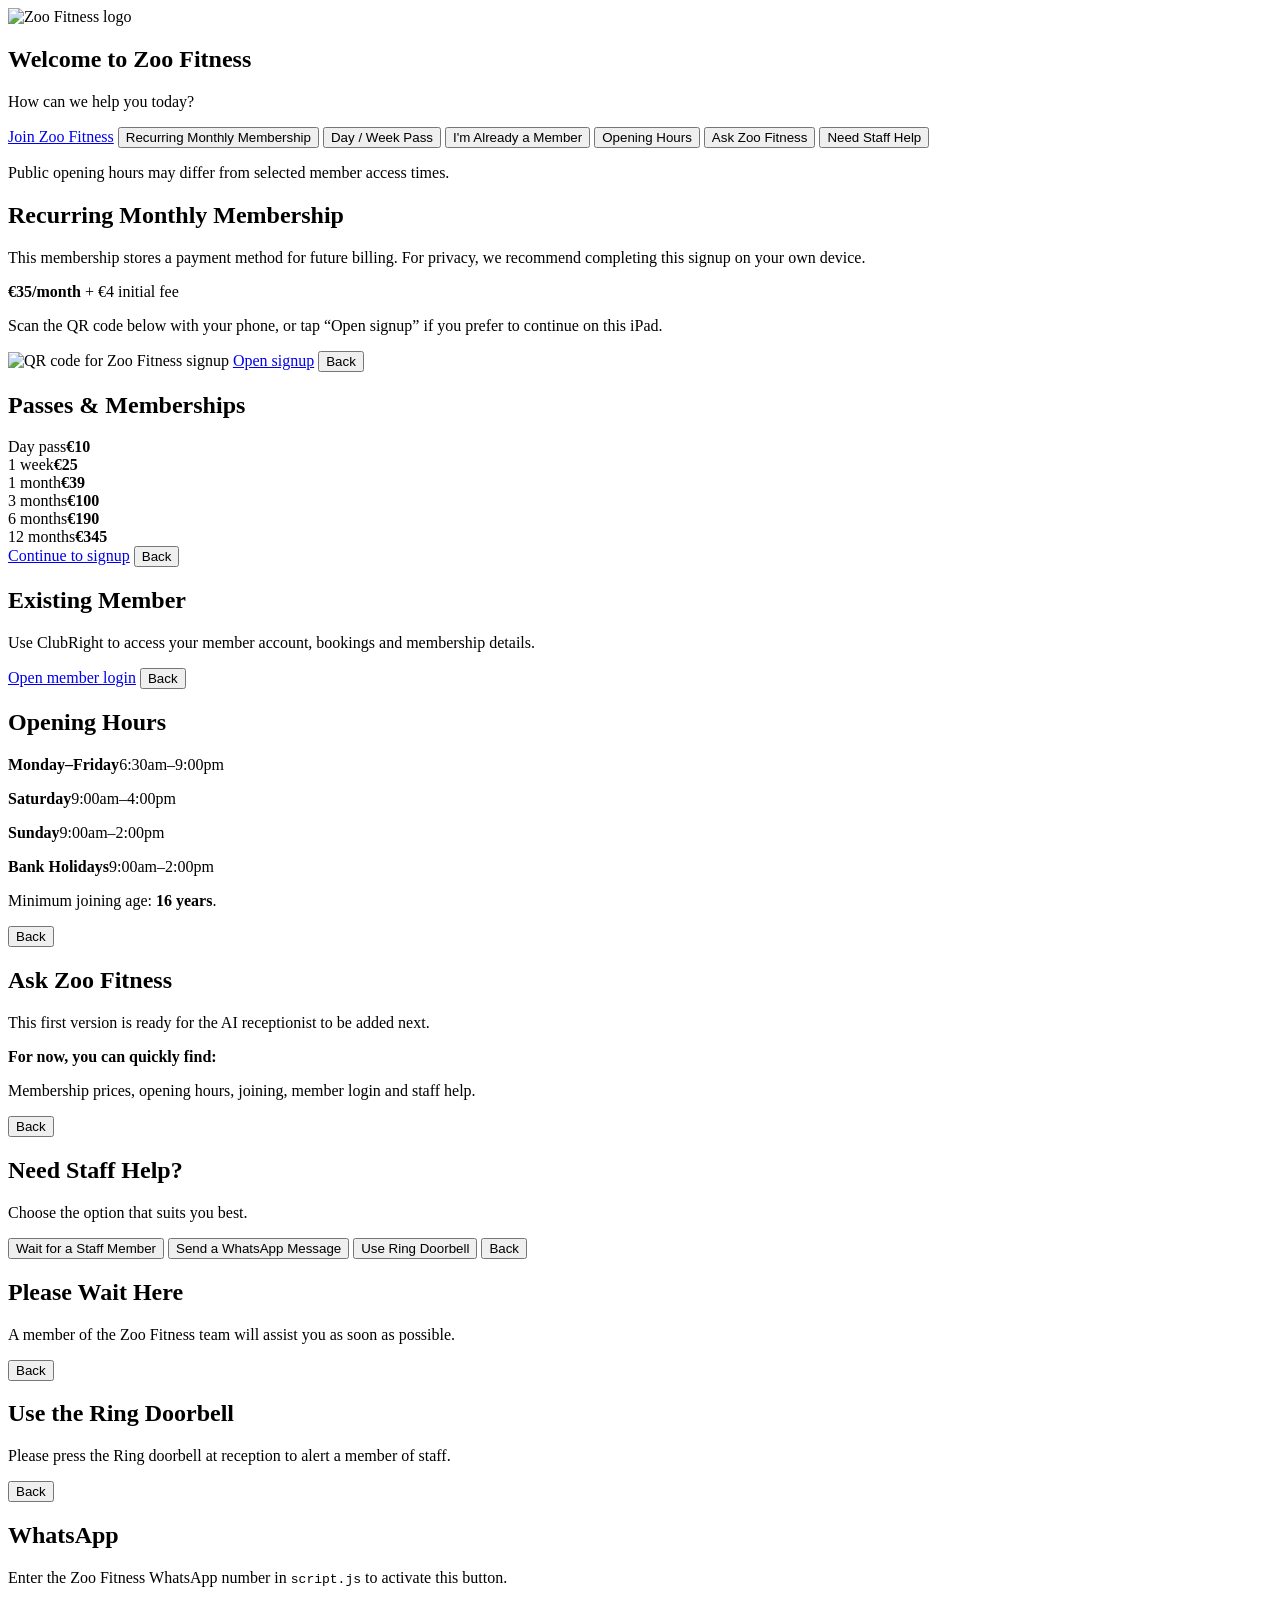
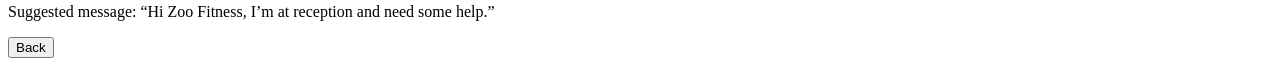
==== index.html @ 1970c1ab "Rename index[1].html to index.html" ====
<!doctype html>
<html lang="en">
<head>
  <meta charset="utf-8" />
  <meta name="viewport" content="width=device-width, initial-scale=1, viewport-fit=cover" />
  <meta name="theme-color" content="#ffffff" />
  <title>Zoo Fitness Reception</title>
  <link rel="stylesheet" href="styles.css" />
</head>
<body>
  <main class="app">
    <section id="home" class="screen active">
      <img src="zoo-fitness-logo.jpeg" alt="Zoo Fitness logo" class="logo" />
      <h1>Welcome to Zoo Fitness</h1>
      <p class="subtitle">How can we help you today?</p>

      <div class="grid">
        <a class="btn primary" href="https://zoofitness.clubright.co.uk/register">Join Zoo Fitness</a>
        <button class="btn" data-screen="recurring">Recurring Monthly Membership</button>
        <button class="btn" data-screen="passes">Day / Week Pass</button>
        <button class="btn" data-screen="member">I'm Already a Member</button>
        <button class="btn" data-screen="hours">Opening Hours</button>
        <button class="btn" data-screen="ask">Ask Zoo Fitness</button>
        <button class="btn danger" data-screen="staff">Need Staff Help</button>
      </div>

      <p class="fineprint">Public opening hours may differ from selected member access times.</p>
    </section>

    <section id="recurring" class="screen">
      <h2>Recurring Monthly Membership</h2>
      <p>This membership stores a payment method for future billing. For privacy, we recommend completing this signup on your own device.</p>
      <div class="price-card">
        <strong>€35/month</strong>
        <span>+ €4 initial fee</span>
      </div>
      <p>Scan the QR code below with your phone, or tap “Open signup” if you prefer to continue on this iPad.</p>
      <img class="qr" alt="QR code for Zoo Fitness signup"
           src="https://api.qrserver.com/v1/create-qr-code/?size=320x320&data=https%3A%2F%2Fzoofitness.clubright.co.uk%2Fregister" />
      <a class="btn primary" href="https://zoofitness.clubright.co.uk/register">Open signup</a>
      <button class="btn ghost back">Back</button>
    </section>

    <section id="passes" class="screen">
      <h2>Passes & Memberships</h2>
      <div class="price-list">
        <div><span>Day pass</span><strong>€10</strong></div>
        <div><span>1 week</span><strong>€25</strong></div>
        <div><span>1 month</span><strong>€39</strong></div>
        <div><span>3 months</span><strong>€100</strong></div>
        <div><span>6 months</span><strong>€190</strong></div>
        <div><span>12 months</span><strong>€345</strong></div>
      </div>
      <a class="btn primary" href="https://zoofitness.clubright.co.uk/register">Continue to signup</a>
      <button class="btn ghost back">Back</button>
    </section>

    <section id="member" class="screen">
      <h2>Existing Member</h2>
      <p>Use ClubRight to access your member account, bookings and membership details.</p>
      <a class="btn primary" href="https://zoofitness.clubright.co.uk/Account/Login">Open member login</a>
      <button class="btn ghost back">Back</button>
    </section>

    <section id="hours" class="screen">
      <h2>Opening Hours</h2>
      <div class="hours">
        <p><strong>Monday–Friday</strong><span>6:30am–9:00pm</span></p>
        <p><strong>Saturday</strong><span>9:00am–4:00pm</span></p>
        <p><strong>Sunday</strong><span>9:00am–2:00pm</span></p>
        <p><strong>Bank Holidays</strong><span>9:00am–2:00pm</span></p>
      </div>
      <p class="notice">Minimum joining age: <strong>16 years</strong>.</p>
      <button class="btn ghost back">Back</button>
    </section>

    <section id="ask" class="screen">
      <h2>Ask Zoo Fitness</h2>
      <p>This first version is ready for the AI receptionist to be added next.</p>
      <div class="ask-box">
        <p><strong>For now, you can quickly find:</strong></p>
        <p>Membership prices, opening hours, joining, member login and staff help.</p>
      </div>
      <button class="btn ghost back">Back</button>
    </section>

    <section id="staff" class="screen">
      <h2>Need Staff Help?</h2>
      <p>Choose the option that suits you best.</p>

      <button class="btn" data-screen="wait">Wait for a Staff Member</button>

      <button id="whatsappBtn" class="btn">Send a WhatsApp Message</button>

      <button class="btn" data-screen="ring">Use Ring Doorbell</button>
      <button class="btn ghost back">Back</button>
    </section>

    <section id="wait" class="screen">
      <h2>Please Wait Here</h2>
      <p>A member of the Zoo Fitness team will assist you as soon as possible.</p>
      <button class="btn ghost back">Back</button>
    </section>

    <section id="ring" class="screen">
      <h2>Use the Ring Doorbell</h2>
      <p>Please press the Ring doorbell at reception to alert a member of staff.</p>
      <button class="btn ghost back">Back</button>
    </section>

    <section id="whatsapp" class="screen">
      <h2>WhatsApp</h2>
      <p>Enter the Zoo Fitness WhatsApp number in <code>script.js</code> to activate this button.</p>
      <p class="notice">Suggested message: “Hi Zoo Fitness, I’m at reception and need some help.”</p>
      <button class="btn ghost back">Back</button>
    </section>
  </main>

  <script src="script.js"></script>
</body>
</html>
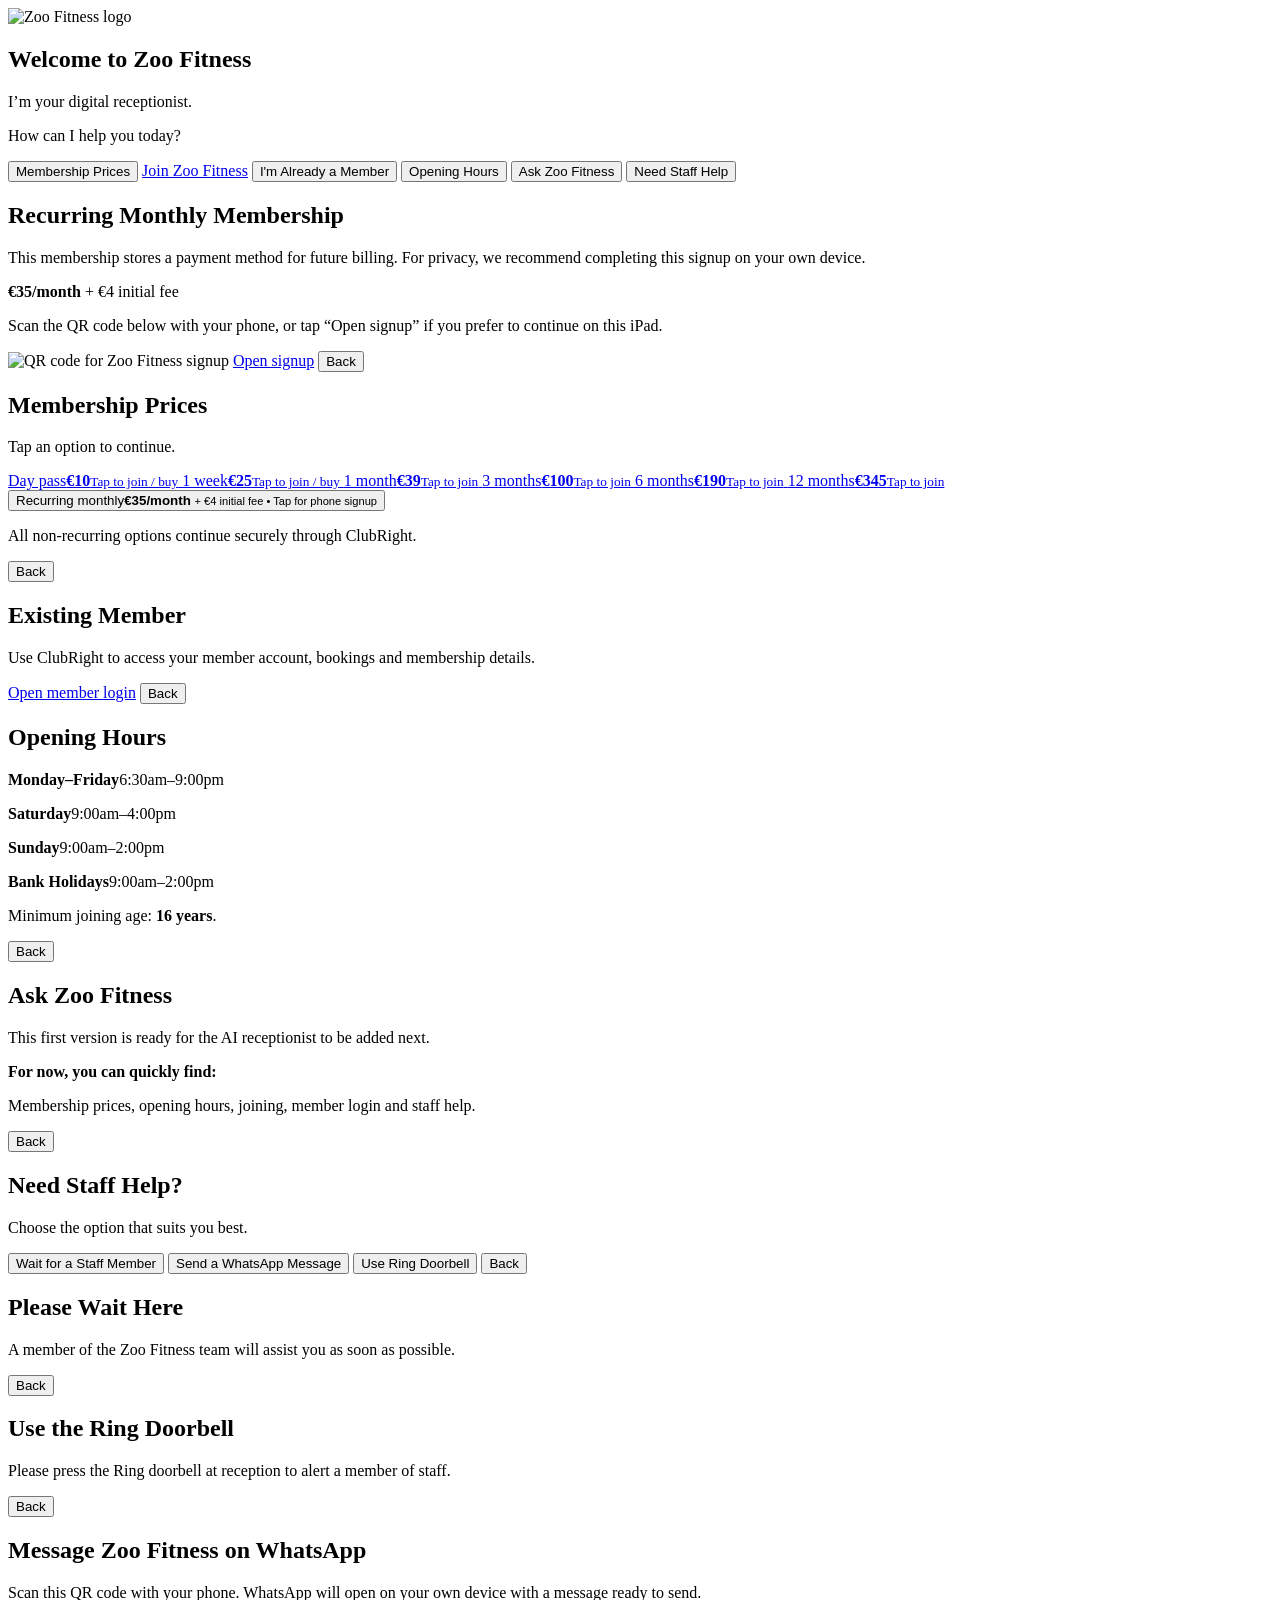
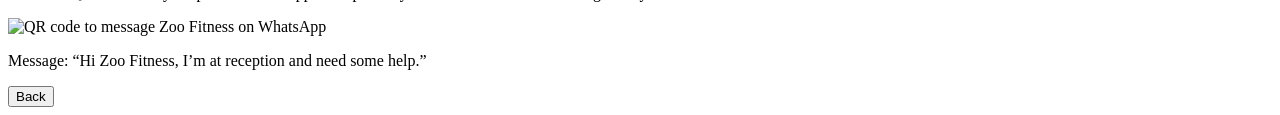
==== commit a9a13dd8: "Rename index[1].html to index.html" ====
--- a/index.html
+++ b/index.html
@@ -12,19 +12,17 @@
     <section id="home" class="screen active">
       <img src="zoo-fitness-logo.jpeg" alt="Zoo Fitness logo" class="logo" />
       <h1>Welcome to Zoo Fitness</h1>
-      <p class="subtitle">How can we help you today?</p>
+      <p class="ai-intro">I’m your digital receptionist.</p>
+      <p class="subtitle">How can I help you today?</p>
 
       <div class="grid">
+        <button class="btn" data-screen="passes">Membership Prices</button>
         <a class="btn primary" href="https://zoofitness.clubright.co.uk/register">Join Zoo Fitness</a>
-        <button class="btn" data-screen="recurring">Recurring Monthly Membership</button>
-        <button class="btn" data-screen="passes">Day / Week Pass</button>
         <button class="btn" data-screen="member">I'm Already a Member</button>
         <button class="btn" data-screen="hours">Opening Hours</button>
         <button class="btn" data-screen="ask">Ask Zoo Fitness</button>
         <button class="btn danger" data-screen="staff">Need Staff Help</button>
       </div>
-
-      <p class="fineprint">Public opening hours may differ from selected member access times.</p>
     </section>
 
     <section id="recurring" class="screen">
@@ -42,16 +40,36 @@
     </section>
 
     <section id="passes" class="screen">
-      <h2>Passes & Memberships</h2>
-      <div class="price-list">
-        <div><span>Day pass</span><strong>€10</strong></div>
-        <div><span>1 week</span><strong>€25</strong></div>
-        <div><span>1 month</span><strong>€39</strong></div>
-        <div><span>3 months</span><strong>€100</strong></div>
-        <div><span>6 months</span><strong>€190</strong></div>
-        <div><span>12 months</span><strong>€345</strong></div>
+      <h2>Membership Prices</h2>
+      <p class="subtitle">Tap an option to continue.</p>
+
+      <div class="price-actions">
+        <a class="price-option" href="https://zoofitness.clubright.co.uk/register">
+          <span>Day pass</span><strong>€10</strong><small>Tap to join / buy</small>
+        </a>
+        <a class="price-option" href="https://zoofitness.clubright.co.uk/register">
+          <span>1 week</span><strong>€25</strong><small>Tap to join / buy</small>
+        </a>
+        <a class="price-option" href="https://zoofitness.clubright.co.uk/register">
+          <span>1 month</span><strong>€39</strong><small>Tap to join</small>
+        </a>
+        <a class="price-option" href="https://zoofitness.clubright.co.uk/register">
+          <span>3 months</span><strong>€100</strong><small>Tap to join</small>
+        </a>
+        <a class="price-option" href="https://zoofitness.clubright.co.uk/register">
+          <span>6 months</span><strong>€190</strong><small>Tap to join</small>
+        </a>
+        <a class="price-option" href="https://zoofitness.clubright.co.uk/register">
+          <span>12 months</span><strong>€345</strong><small>Tap to join</small>
+        </a>
+
+        <button class="price-option recurring-option" data-screen="recurring">
+          <span>Recurring monthly</span><strong>€35/month</strong>
+          <small>+ €4 initial fee • Tap for phone signup</small>
+        </button>
       </div>
-      <a class="btn primary" href="https://zoofitness.clubright.co.uk/register">Continue to signup</a>
+
+      <p class="notice">All non-recurring options continue securely through ClubRight.</p>
       <button class="btn ghost back">Back</button>
     </section>
 
@@ -109,9 +127,11 @@
     </section>
 
     <section id="whatsapp" class="screen">
-      <h2>WhatsApp</h2>
-      <p>Enter the Zoo Fitness WhatsApp number in <code>script.js</code> to activate this button.</p>
-      <p class="notice">Suggested message: “Hi Zoo Fitness, I’m at reception and need some help.”</p>
+      <h2>Message Zoo Fitness on WhatsApp</h2>
+      <p>Scan this QR code with your phone. WhatsApp will open on your own device with a message ready to send.</p>
+      <img class="qr" alt="QR code to message Zoo Fitness on WhatsApp"
+           src="https://api.qrserver.com/v1/create-qr-code/?size=320x320&data=https%3A%2F%2Fwa.me%2F353879184618%3Ftext%3DHi%2520Zoo%2520Fitness%252C%2520I%25E2%2580%2599m%2520at%2520reception%2520and%2520need%2520some%2520help." />
+      <p class="notice">Message: “Hi Zoo Fitness, I’m at reception and need some help.”</p>
       <button class="btn ghost back">Back</button>
     </section>
   </main>
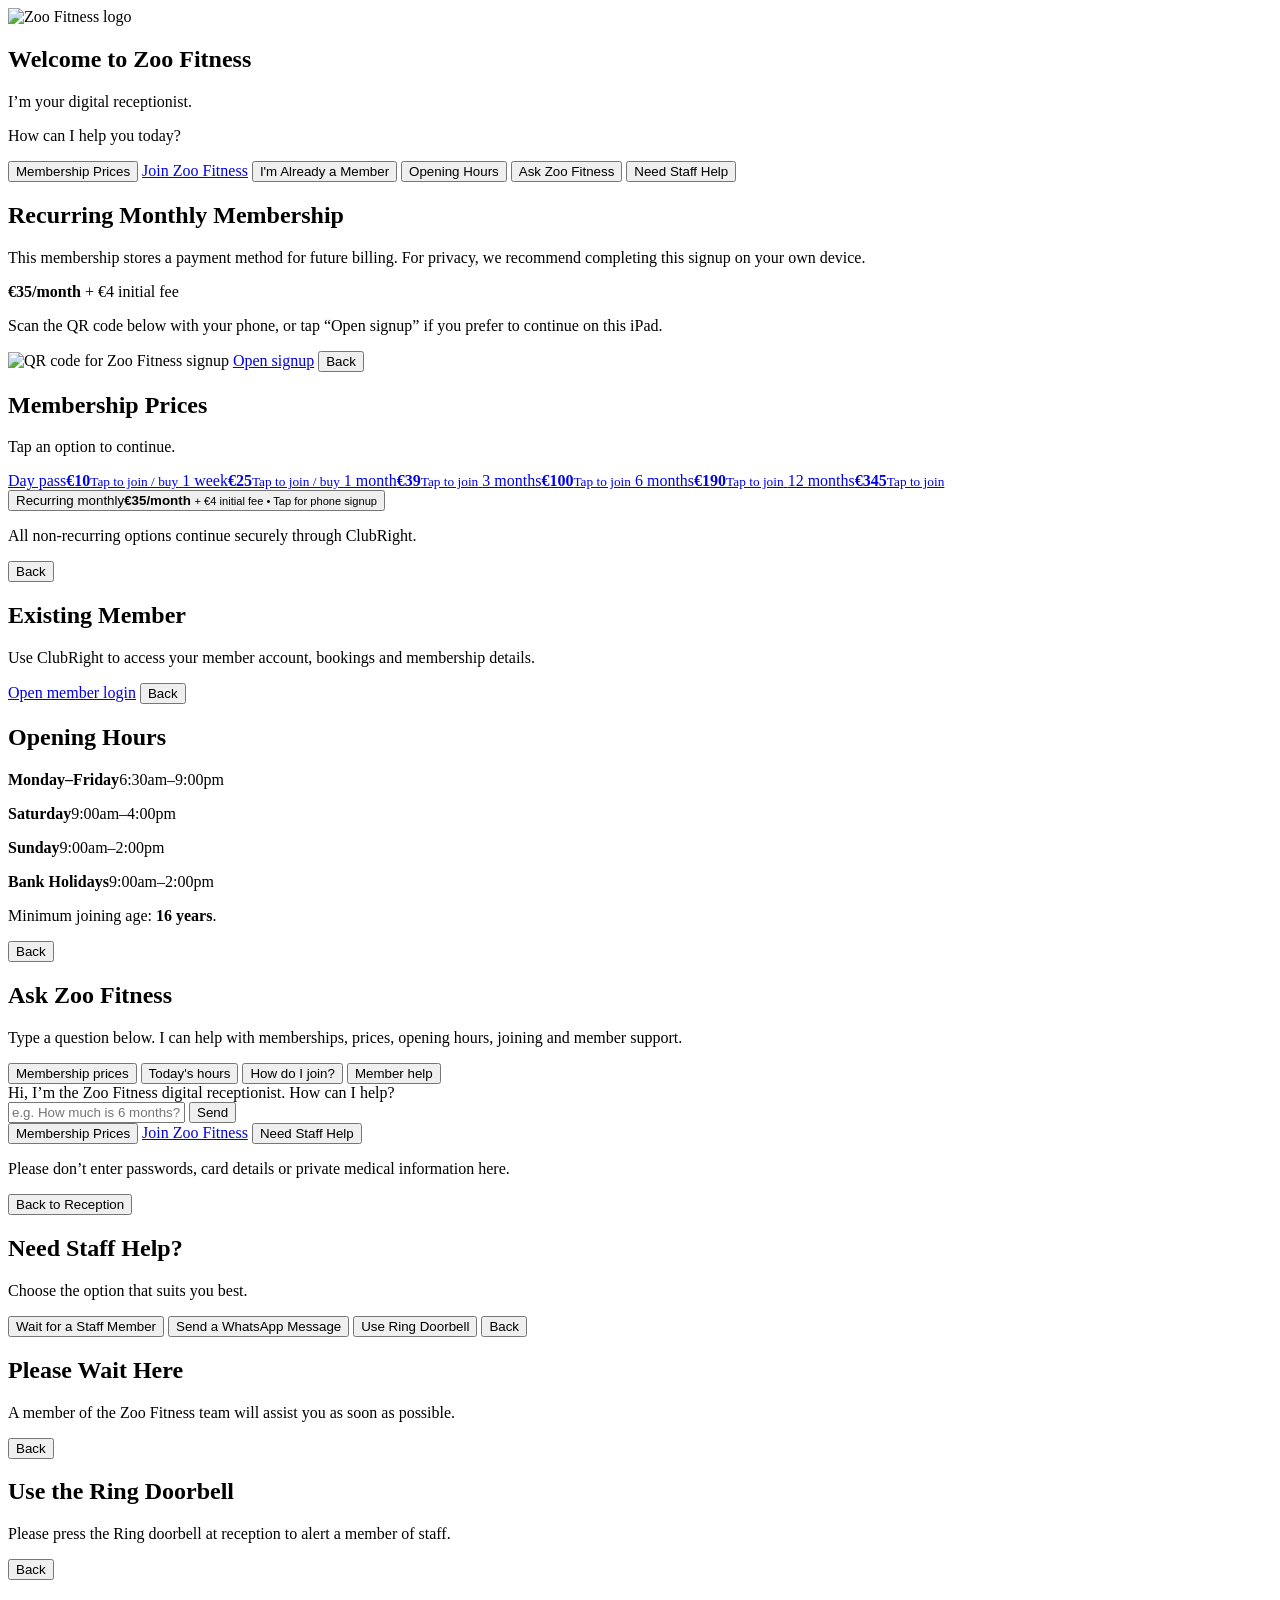
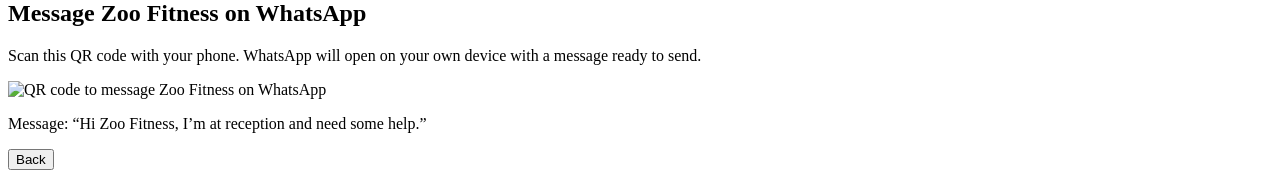
==== commit 00970063: "Rename index[2].html to index.html" ====
--- a/index.html
+++ b/index.html
@@ -92,14 +92,36 @@
       <button class="btn ghost back">Back</button>
     </section>
 
-    <section id="ask" class="screen">
+    <section id="ask" class="screen ask-screen">
       <h2>Ask Zoo Fitness</h2>
-      <p>This first version is ready for the AI receptionist to be added next.</p>
-      <div class="ask-box">
-        <p><strong>For now, you can quickly find:</strong></p>
-        <p>Membership prices, opening hours, joining, member login and staff help.</p>
+      <p class="subtitle">Type a question below. I can help with memberships, prices, opening hours, joining and member support.</p>
+
+      <div class="quick-questions" aria-label="Suggested questions">
+        <button class="chip" data-question="What are your membership prices?">Membership prices</button>
+        <button class="chip" data-question="What time do you close today?">Today's hours</button>
+        <button class="chip" data-question="How do I join?">How do I join?</button>
+        <button class="chip" data-question="I am already a member and need help">Member help</button>
       </div>
-      <button class="btn ghost back">Back</button>
+
+      <div id="chatLog" class="chat-log" aria-live="polite">
+        <div class="bubble bot">
+          Hi, I’m the Zoo Fitness digital receptionist. How can I help?
+        </div>
+      </div>
+
+      <form id="askForm" class="ask-form">
+        <input id="askInput" type="text" autocomplete="off" placeholder="e.g. How much is 6 months?" aria-label="Ask Zoo Fitness a question" />
+        <button type="submit" class="send-btn">Send</button>
+      </form>
+
+      <div class="ask-actions">
+        <button class="btn" data-screen="passes">Membership Prices</button>
+        <a class="btn primary" href="https://zoofitness.clubright.co.uk/register">Join Zoo Fitness</a>
+        <button class="btn" data-screen="staff">Need Staff Help</button>
+      </div>
+
+      <p class="notice">Please don’t enter passwords, card details or private medical information here.</p>
+      <button class="btn ghost back">Back to Reception</button>
     </section>
 
     <section id="staff" class="screen">
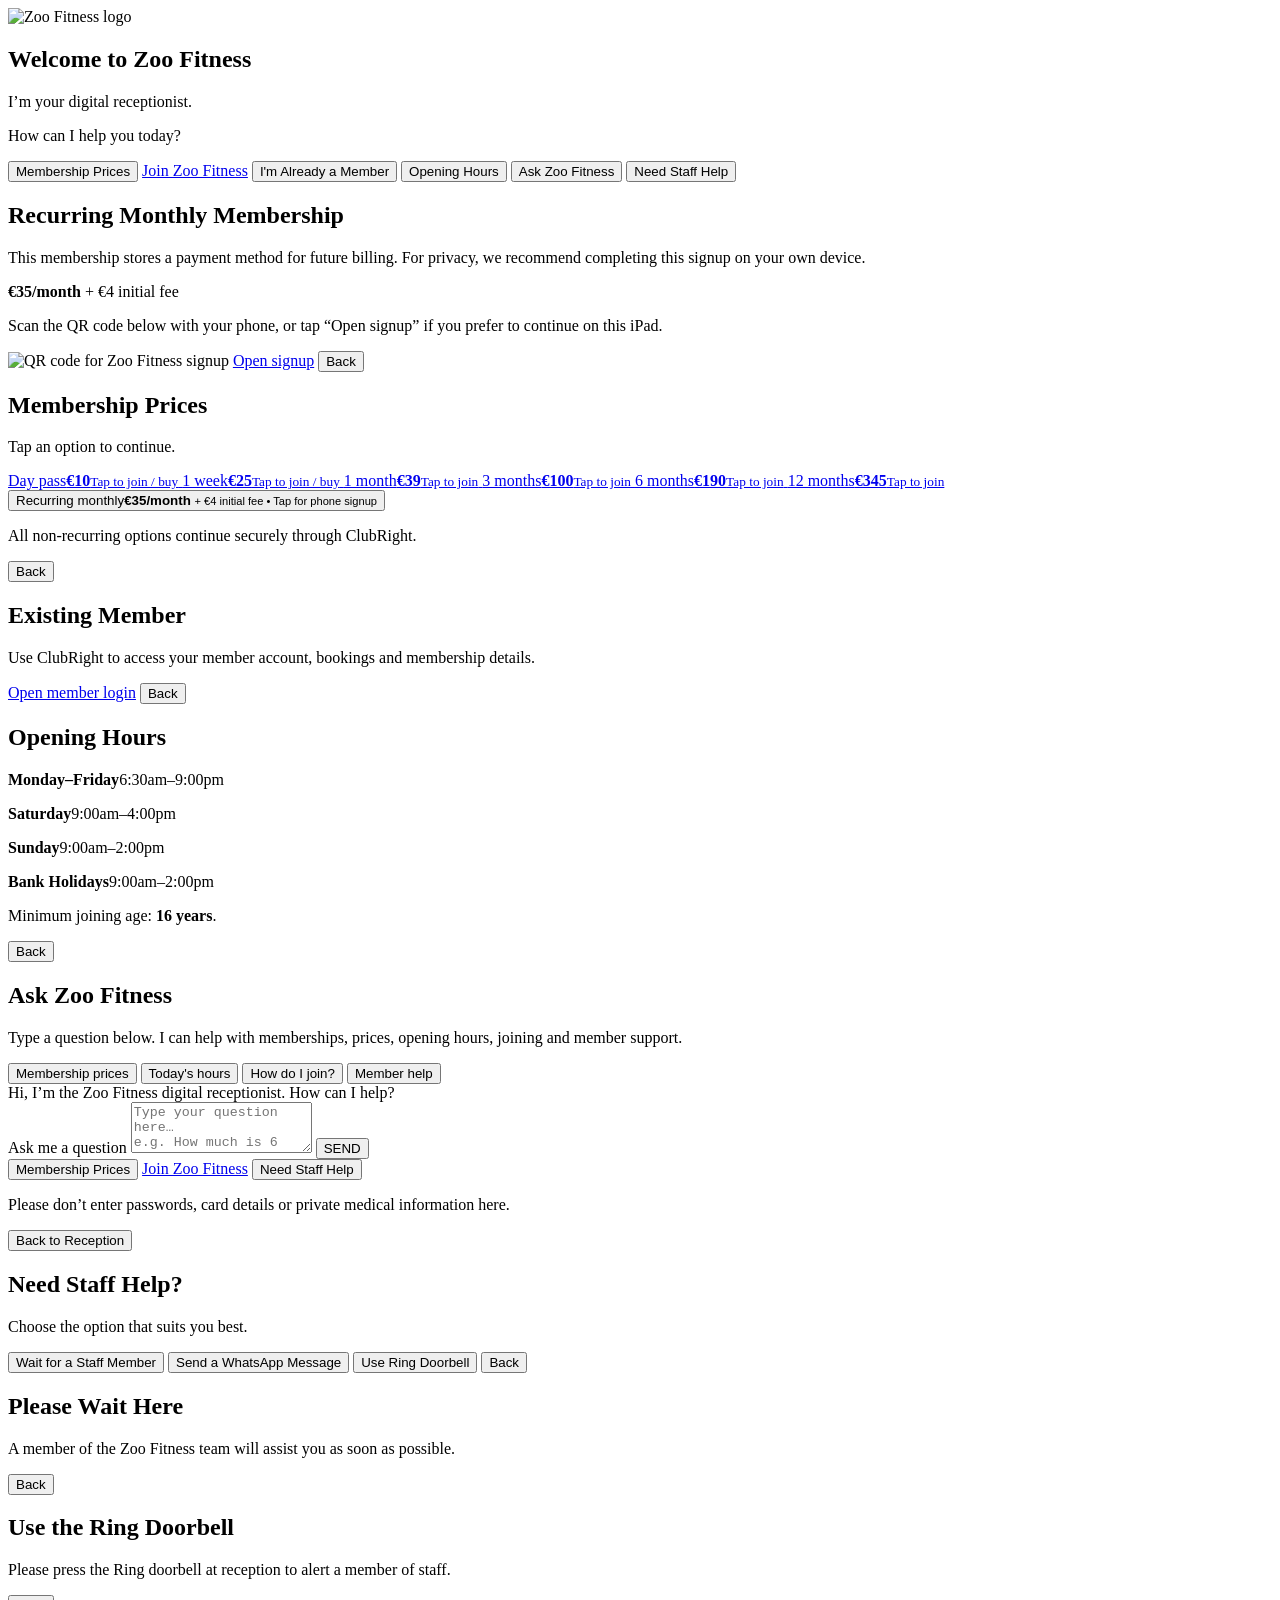
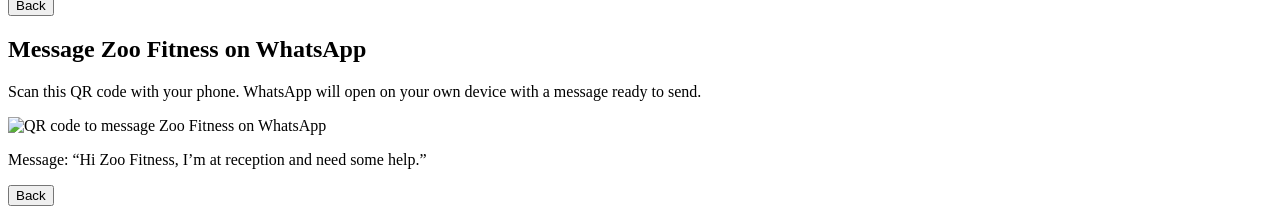
==== commit 06c76c21: "Rename index[1].html to index.html" ====
--- a/index.html
+++ b/index.html
@@ -110,9 +110,10 @@
       </div>
 
       <form id="askForm" class="ask-form">
-        <input id="askInput" type="text" autocomplete="off" placeholder="e.g. How much is 6 months?" aria-label="Ask Zoo Fitness a question" />
-        <button type="submit" class="send-btn">Send</button>
-      </form>
+  <label class="ask-label" for="askInput">Ask me a question</label>
+  <textarea id="askInput" rows="3" autocomplete="off" placeholder="Type your question here…&#10;e.g. How much is 6 months? Can I join at 15?" aria-label="Ask Zoo Fitness a question"></textarea>
+  <button type="submit" class="send-btn">SEND</button>
+</form>
 
       <div class="ask-actions">
         <button class="btn" data-screen="passes">Membership Prices</button>
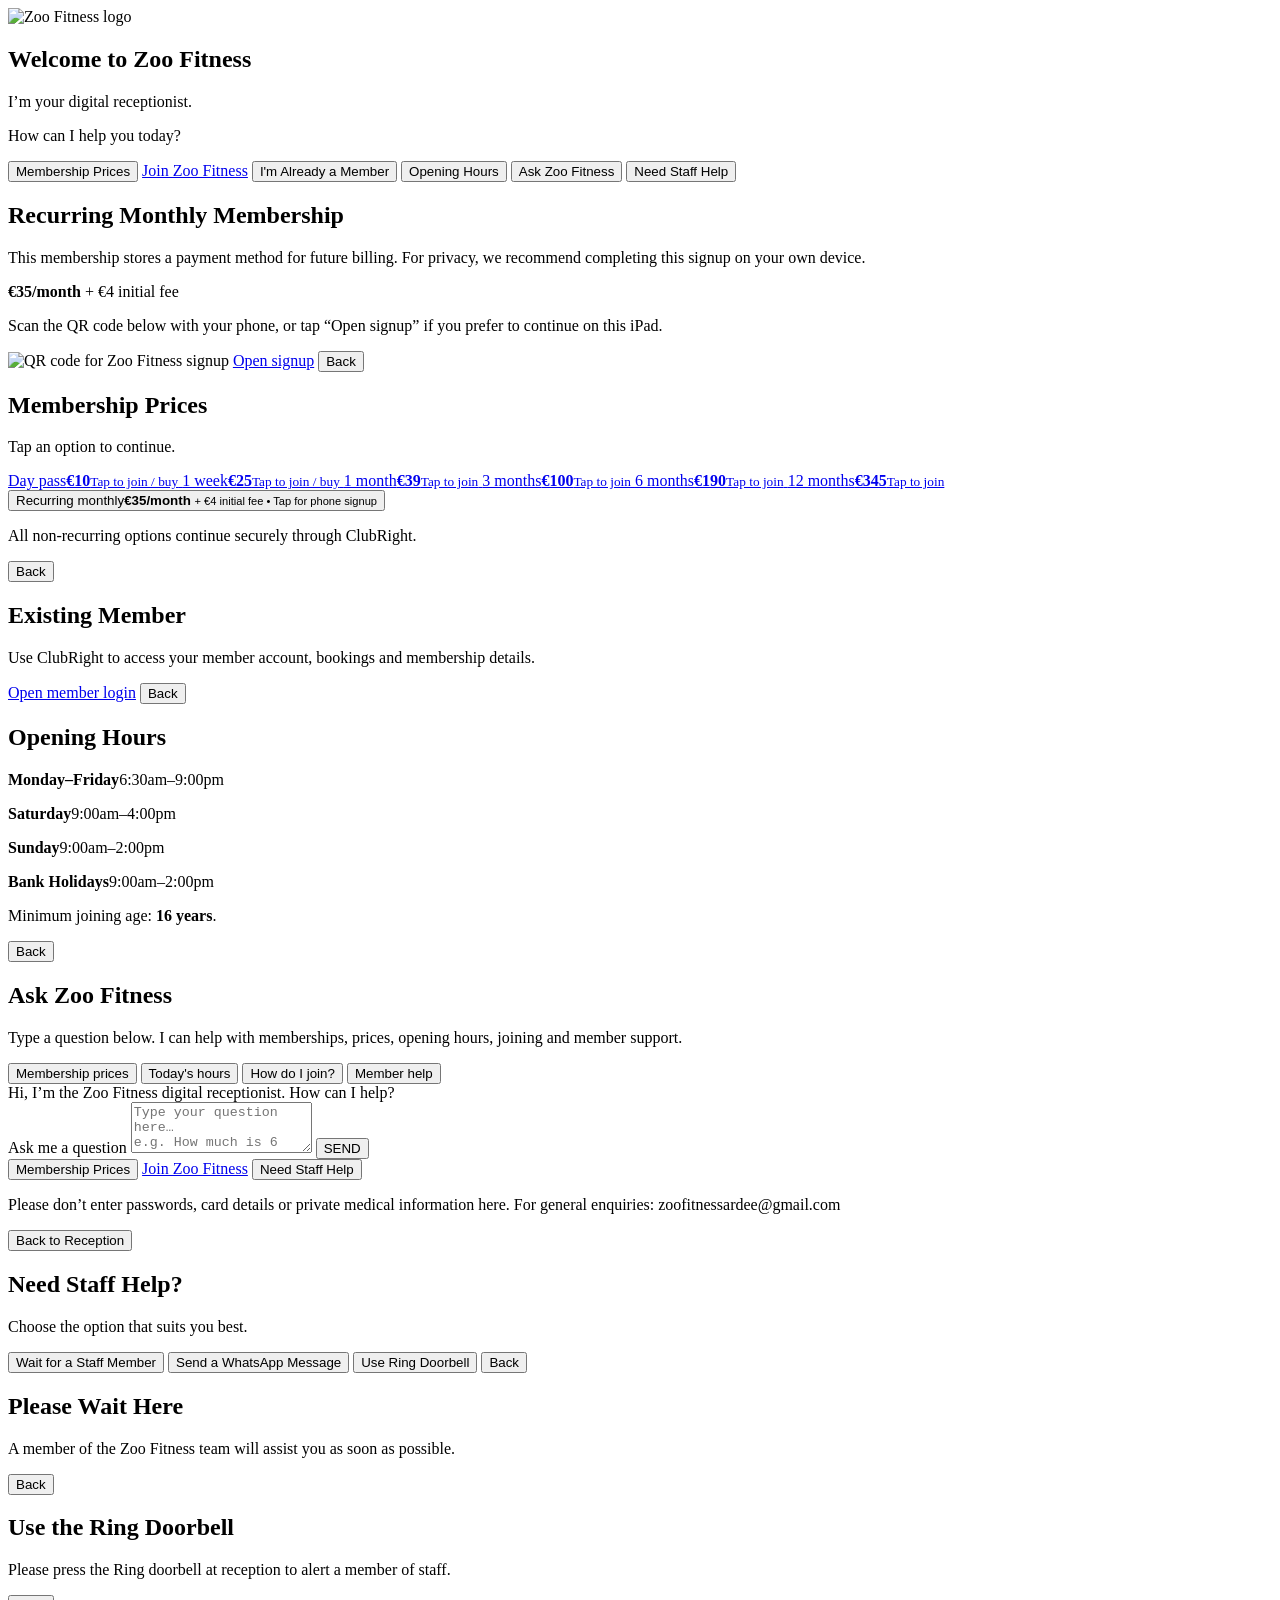
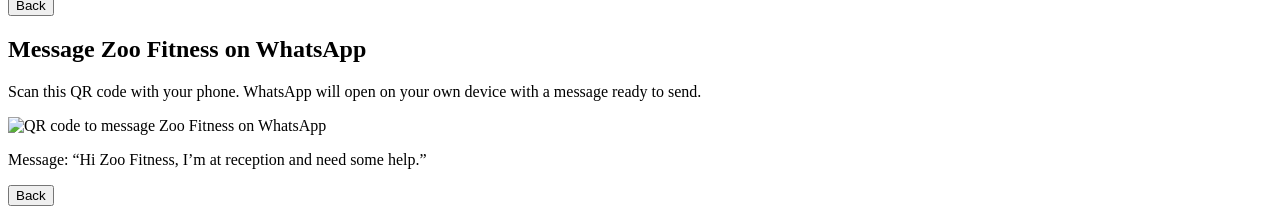
==== commit 8acfe5d4: "Rename index[1].html to index.html" ====
--- a/index.html
+++ b/index.html
@@ -121,7 +121,7 @@
         <button class="btn" data-screen="staff">Need Staff Help</button>
       </div>
 
-      <p class="notice">Please don’t enter passwords, card details or private medical information here.</p>
+      <p class="notice">Please don’t enter passwords, card details or private medical information here. For general enquiries: zoofitnessardee@gmail.com</p>
       <button class="btn ghost back">Back to Reception</button>
     </section>
 
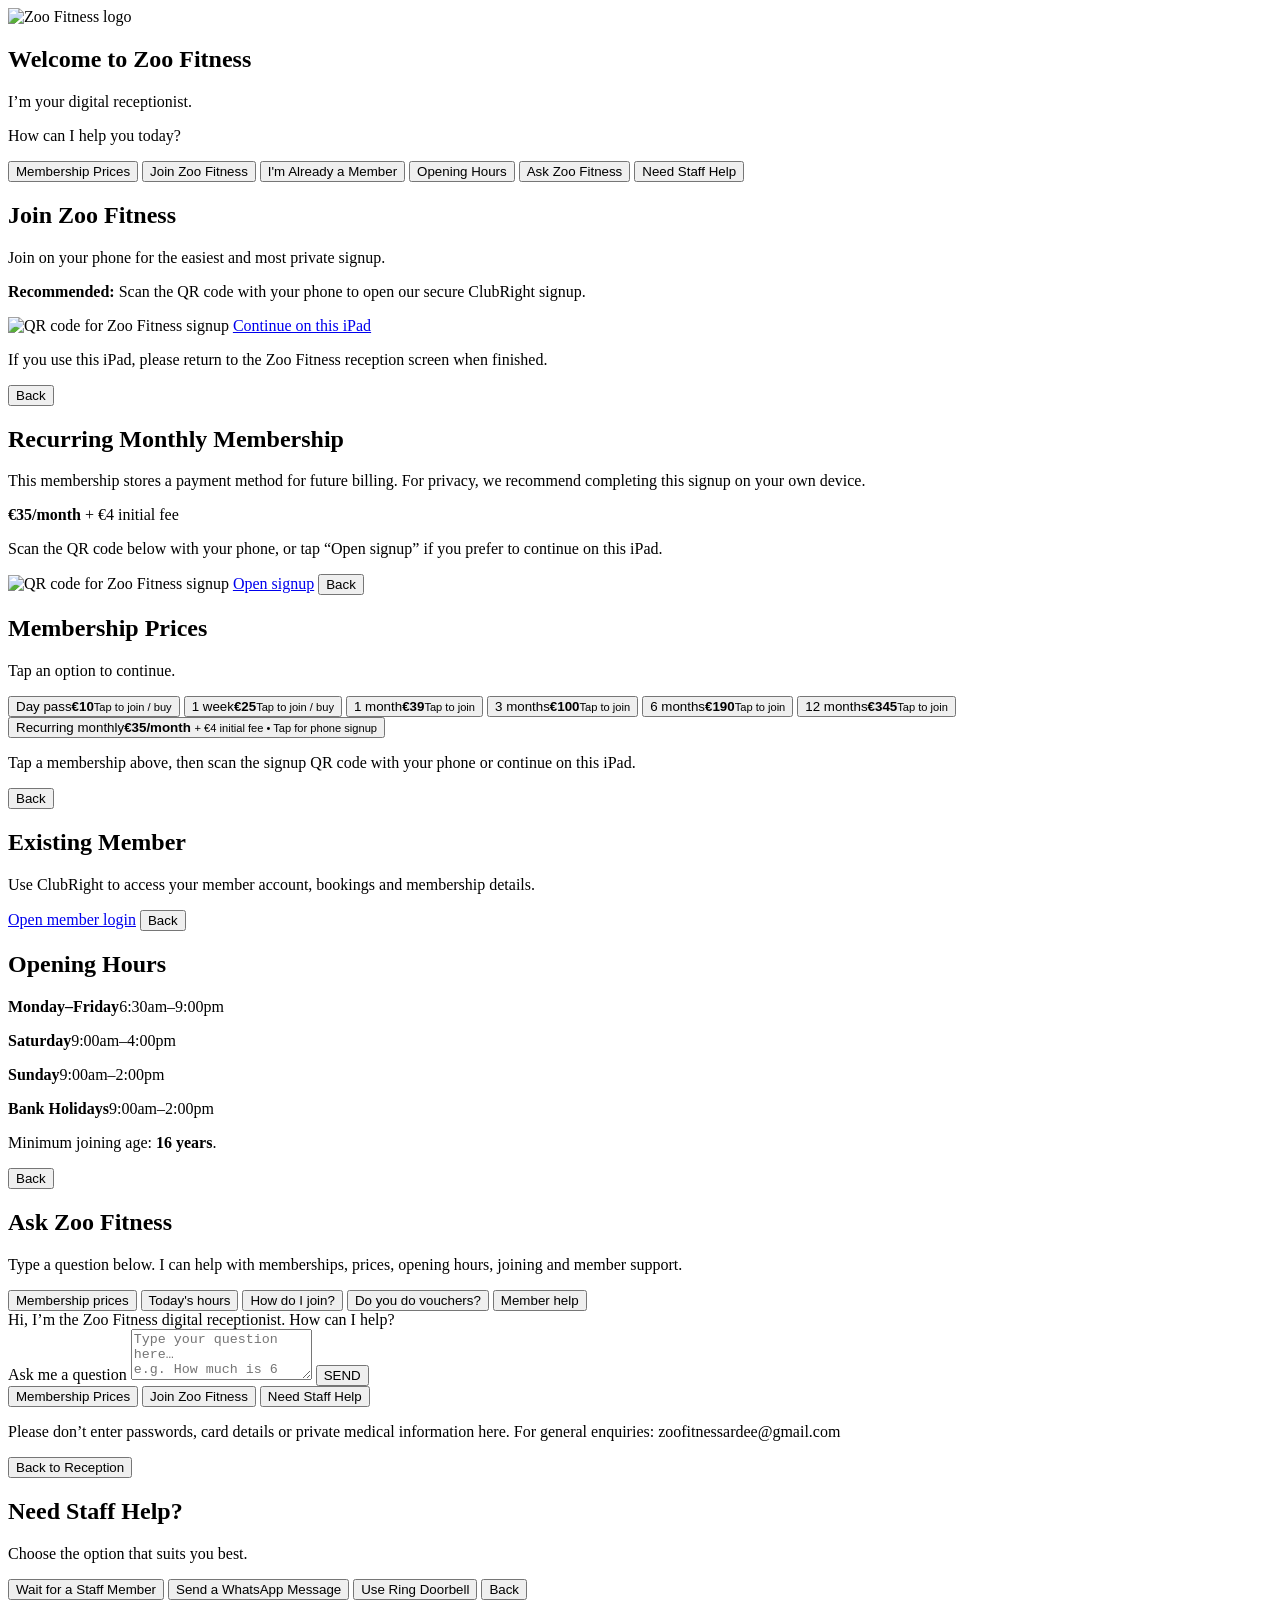
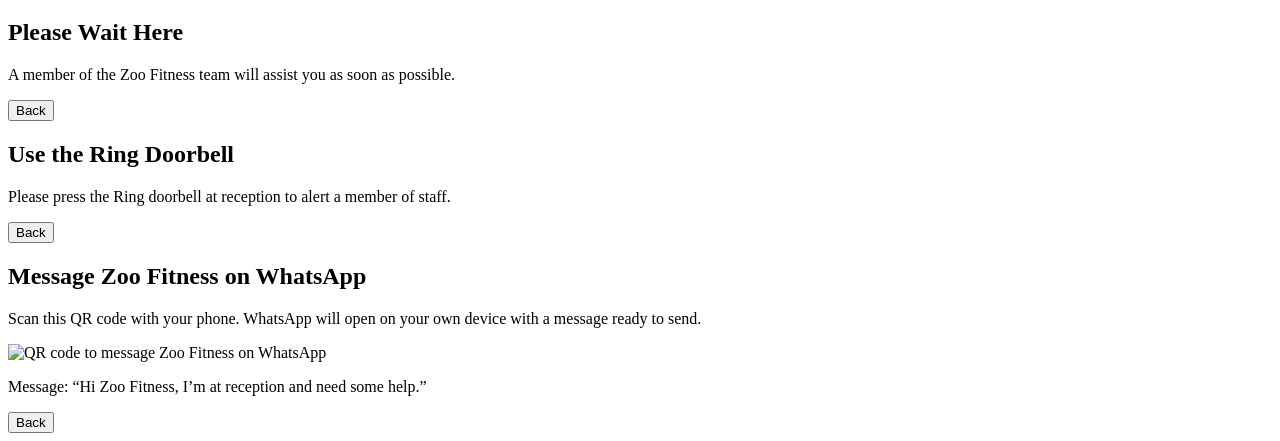
==== commit 1db4e406: "Rename index[1].html to index.html" ====
--- a/index.html
+++ b/index.html
@@ -17,12 +17,23 @@
 
       <div class="grid">
         <button class="btn" data-screen="passes">Membership Prices</button>
-        <a class="btn primary" href="https://zoofitness.clubright.co.uk/register">Join Zoo Fitness</a>
+        <button class="btn primary" data-screen="join">Join Zoo Fitness</button>
         <button class="btn" data-screen="member">I'm Already a Member</button>
         <button class="btn" data-screen="hours">Opening Hours</button>
         <button class="btn" data-screen="ask">Ask Zoo Fitness</button>
         <button class="btn danger" data-screen="staff">Need Staff Help</button>
       </div>
+    </section>
+
+    <section id="join" class="screen">
+      <h2>Join Zoo Fitness</h2>
+      <p class="subtitle">Join on your phone for the easiest and most private signup.</p>
+      <p><strong>Recommended:</strong> Scan the QR code with your phone to open our secure ClubRight signup.</p>
+      <img class="qr" alt="QR code for Zoo Fitness signup"
+           src="https://api.qrserver.com/v1/create-qr-code/?size=320x320&data=https%3A%2F%2Fzoofitness.clubright.co.uk%2Fregister" />
+      <a class="btn primary" href="https://zoofitness.clubright.co.uk/register">Continue on this iPad</a>
+      <p class="notice">If you use this iPad, please return to the Zoo Fitness reception screen when finished.</p>
+      <button class="btn ghost back">Back</button>
     </section>
 
     <section id="recurring" class="screen">
@@ -44,24 +55,24 @@
       <p class="subtitle">Tap an option to continue.</p>
 
       <div class="price-actions">
-        <a class="price-option" href="https://zoofitness.clubright.co.uk/register">
+        <button class="price-option" data-screen="join">
           <span>Day pass</span><strong>€10</strong><small>Tap to join / buy</small>
-        </a>
-        <a class="price-option" href="https://zoofitness.clubright.co.uk/register">
+        </button>
+        <button class="price-option" data-screen="join">
           <span>1 week</span><strong>€25</strong><small>Tap to join / buy</small>
-        </a>
-        <a class="price-option" href="https://zoofitness.clubright.co.uk/register">
+        </button>
+        <button class="price-option" data-screen="join">
           <span>1 month</span><strong>€39</strong><small>Tap to join</small>
-        </a>
-        <a class="price-option" href="https://zoofitness.clubright.co.uk/register">
+        </button>
+        <button class="price-option" data-screen="join">
           <span>3 months</span><strong>€100</strong><small>Tap to join</small>
-        </a>
-        <a class="price-option" href="https://zoofitness.clubright.co.uk/register">
+        </button>
+        <button class="price-option" data-screen="join">
           <span>6 months</span><strong>€190</strong><small>Tap to join</small>
-        </a>
-        <a class="price-option" href="https://zoofitness.clubright.co.uk/register">
+        </button>
+        <button class="price-option" data-screen="join">
           <span>12 months</span><strong>€345</strong><small>Tap to join</small>
-        </a>
+        </button>
 
         <button class="price-option recurring-option" data-screen="recurring">
           <span>Recurring monthly</span><strong>€35/month</strong>
@@ -69,7 +80,7 @@
         </button>
       </div>
 
-      <p class="notice">All non-recurring options continue securely through ClubRight.</p>
+      <p class="notice">Tap a membership above, then scan the signup QR code with your phone or continue on this iPad.</p>
       <button class="btn ghost back">Back</button>
     </section>
 
@@ -100,6 +111,7 @@
         <button class="chip" data-question="What are your membership prices?">Membership prices</button>
         <button class="chip" data-question="What time do you close today?">Today's hours</button>
         <button class="chip" data-question="How do I join?">How do I join?</button>
+        <button class="chip" data-question="Do you do vouchers?">Do you do vouchers?</button>
         <button class="chip" data-question="I am already a member and need help">Member help</button>
       </div>
 
@@ -117,7 +129,7 @@
 
       <div class="ask-actions">
         <button class="btn" data-screen="passes">Membership Prices</button>
-        <a class="btn primary" href="https://zoofitness.clubright.co.uk/register">Join Zoo Fitness</a>
+        <button class="btn primary" data-screen="join">Join Zoo Fitness</button>
         <button class="btn" data-screen="staff">Need Staff Help</button>
       </div>
 
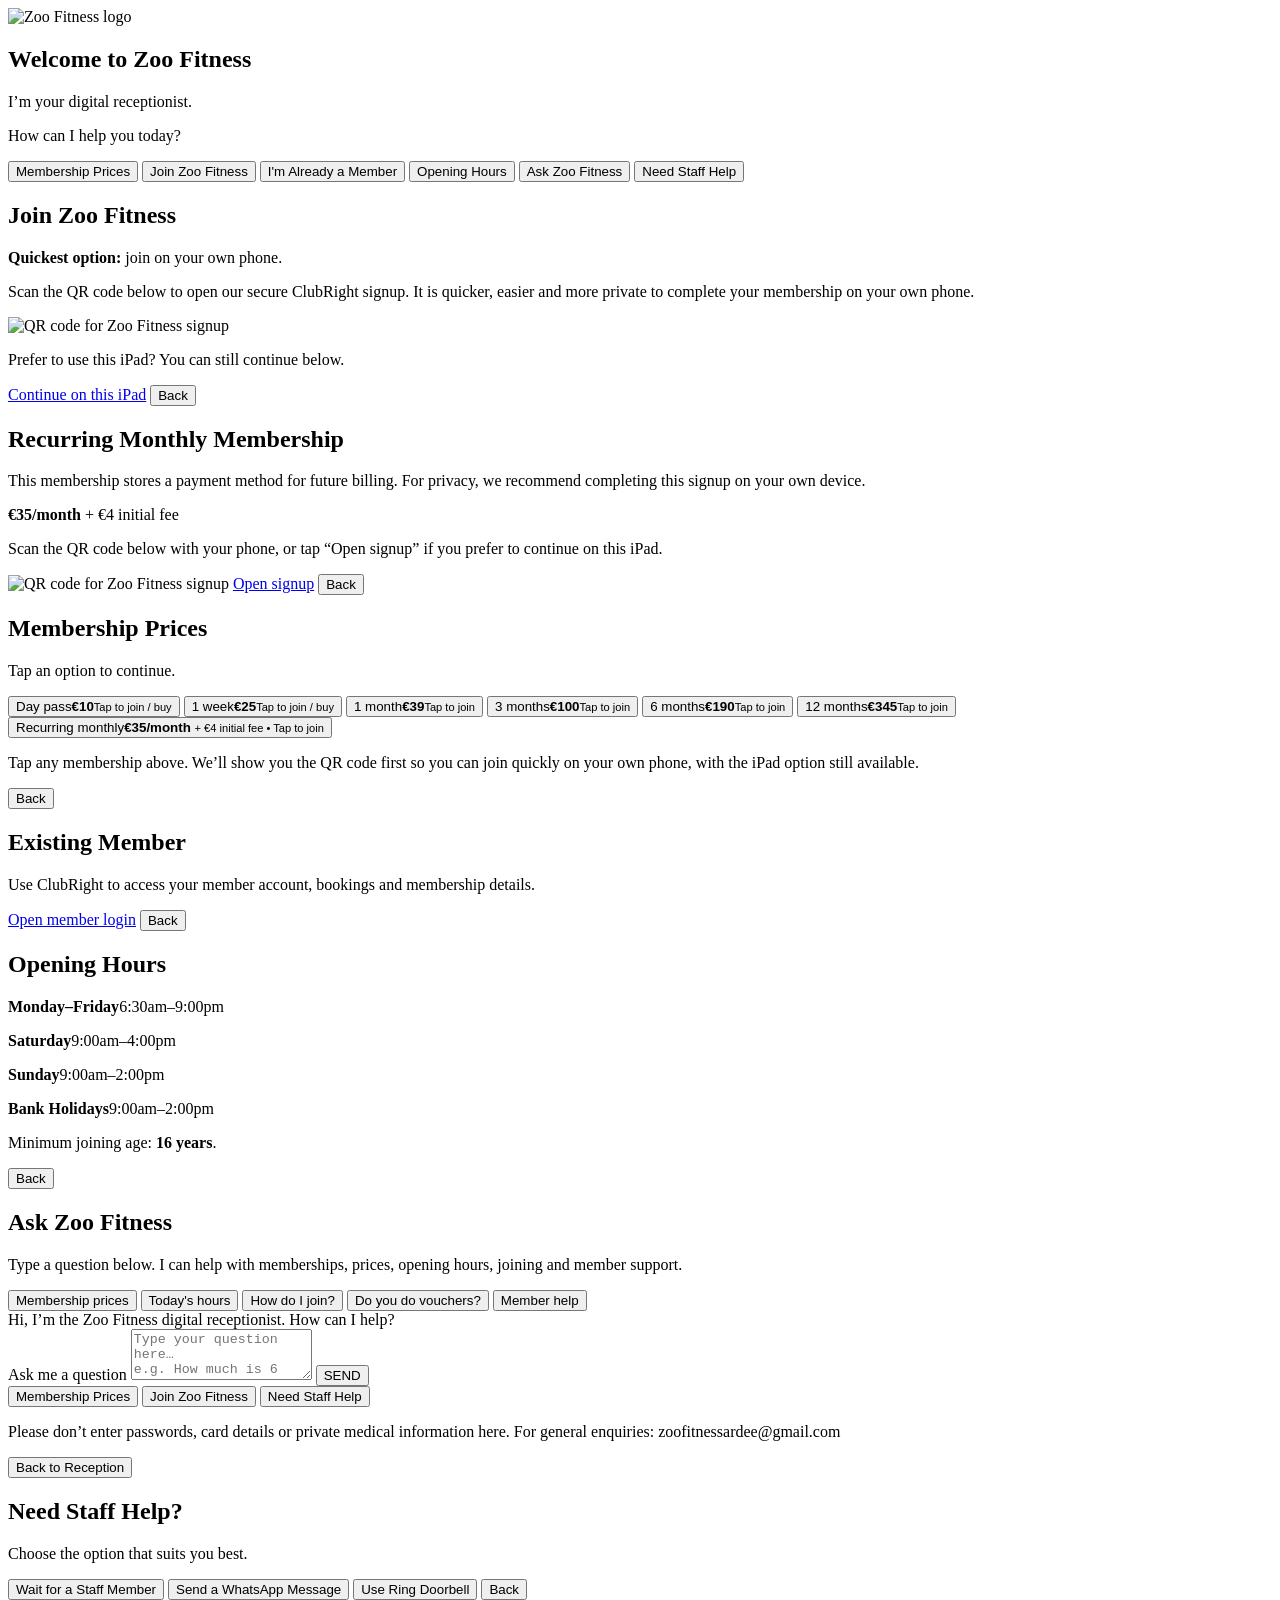
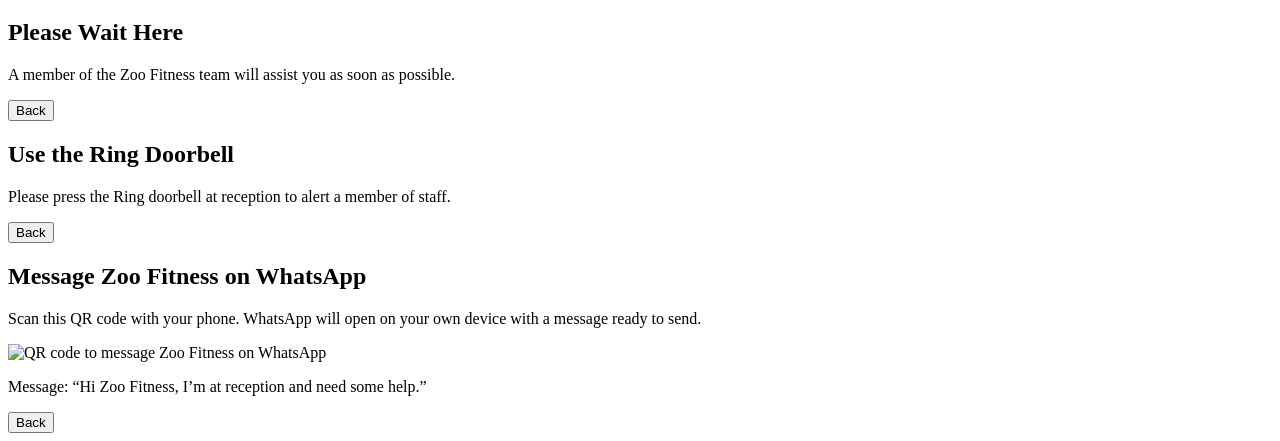
==== commit a8bad488: "Rename index[1].html to index.html" ====
--- a/index.html
+++ b/index.html
@@ -27,12 +27,12 @@
 
     <section id="join" class="screen">
       <h2>Join Zoo Fitness</h2>
-      <p class="subtitle">Join on your phone for the easiest and most private signup.</p>
-      <p><strong>Recommended:</strong> Scan the QR code with your phone to open our secure ClubRight signup.</p>
+      <p class="subtitle"><strong>Quickest option:</strong> join on your own phone.</p>
+      <p>Scan the QR code below to open our secure ClubRight signup. It is quicker, easier and more private to complete your membership on your own phone.</p>
       <img class="qr" alt="QR code for Zoo Fitness signup"
            src="https://api.qrserver.com/v1/create-qr-code/?size=320x320&data=https%3A%2F%2Fzoofitness.clubright.co.uk%2Fregister" />
+      <p class="notice">Prefer to use this iPad? You can still continue below.</p>
       <a class="btn primary" href="https://zoofitness.clubright.co.uk/register">Continue on this iPad</a>
-      <p class="notice">If you use this iPad, please return to the Zoo Fitness reception screen when finished.</p>
       <button class="btn ghost back">Back</button>
     </section>
 
@@ -74,13 +74,13 @@
           <span>12 months</span><strong>€345</strong><small>Tap to join</small>
         </button>
 
-        <button class="price-option recurring-option" data-screen="recurring">
+        <button class="price-option recurring-option" data-screen="join">
           <span>Recurring monthly</span><strong>€35/month</strong>
-          <small>+ €4 initial fee • Tap for phone signup</small>
+          <small>+ €4 initial fee • Tap to join</small>
         </button>
       </div>
 
-      <p class="notice">Tap a membership above, then scan the signup QR code with your phone or continue on this iPad.</p>
+      <p class="notice">Tap any membership above. We’ll show you the QR code first so you can join quickly on your own phone, with the iPad option still available.</p>
       <button class="btn ghost back">Back</button>
     </section>
 
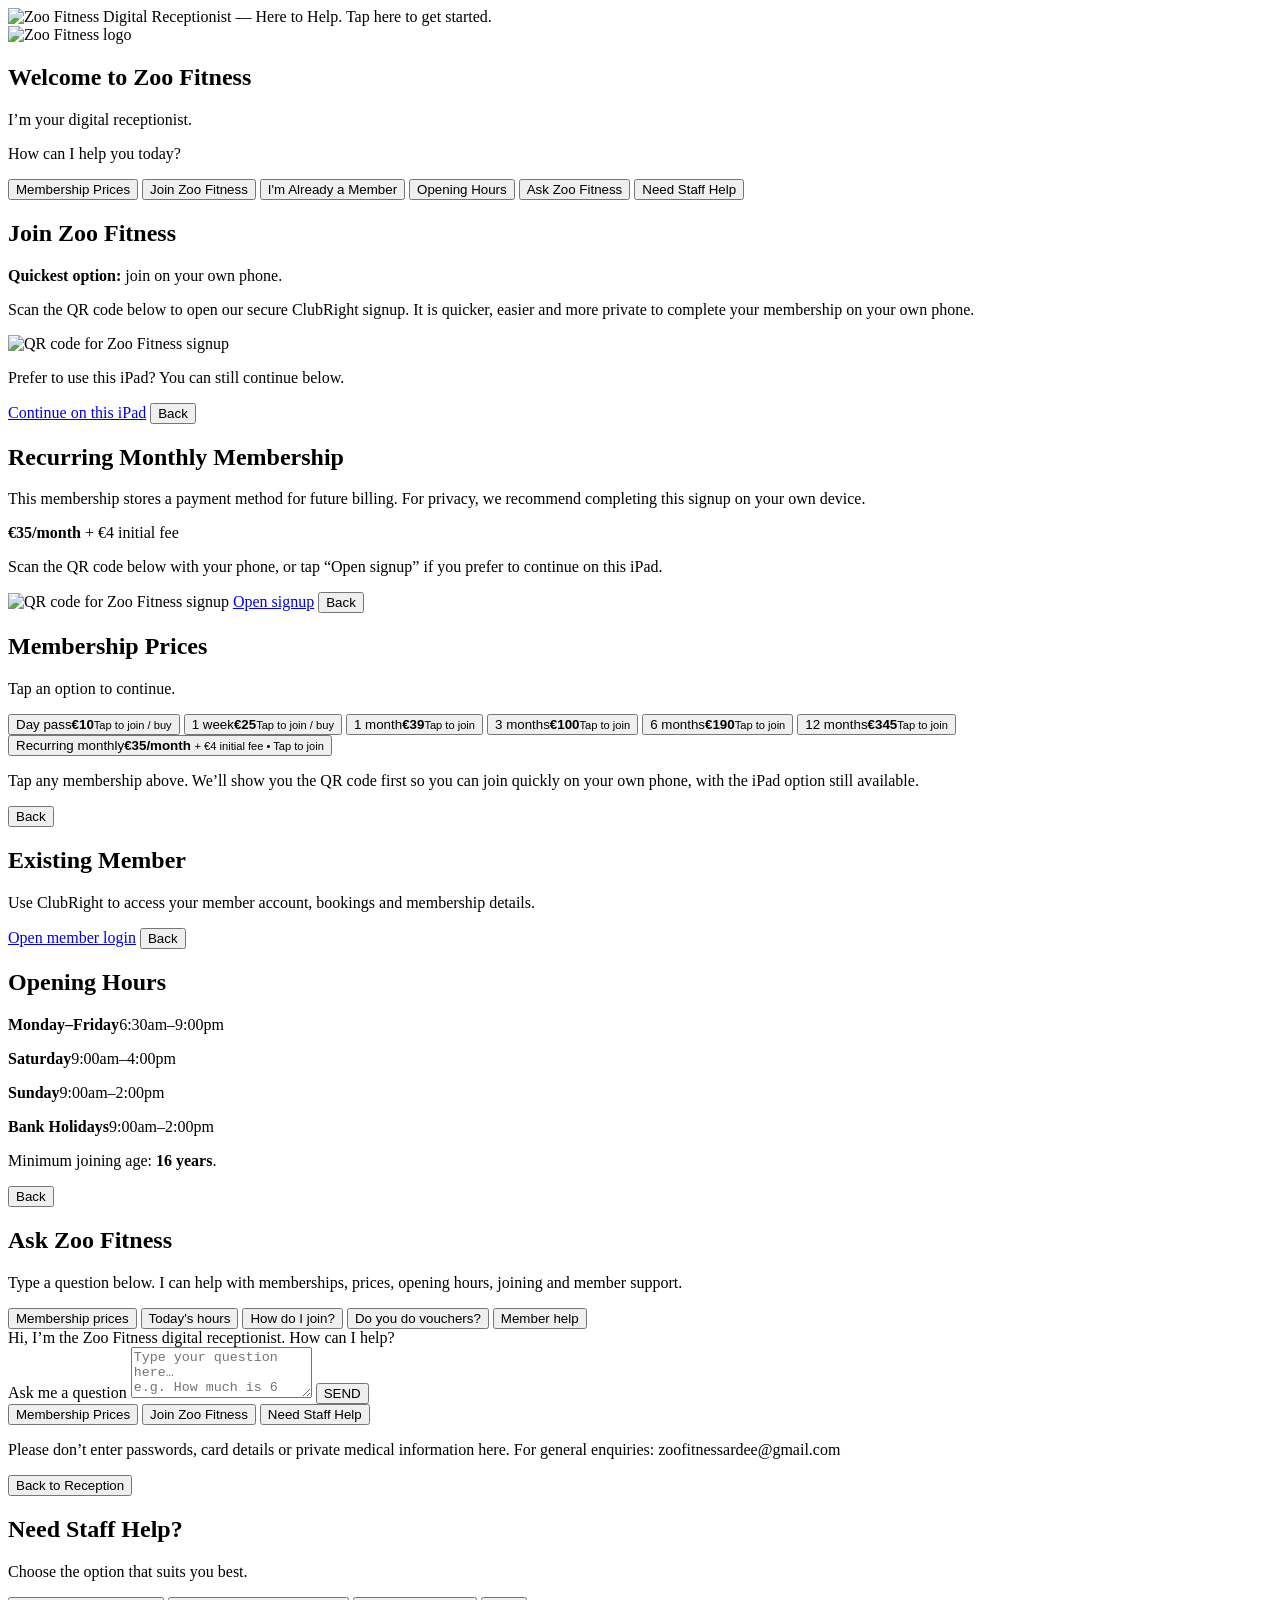
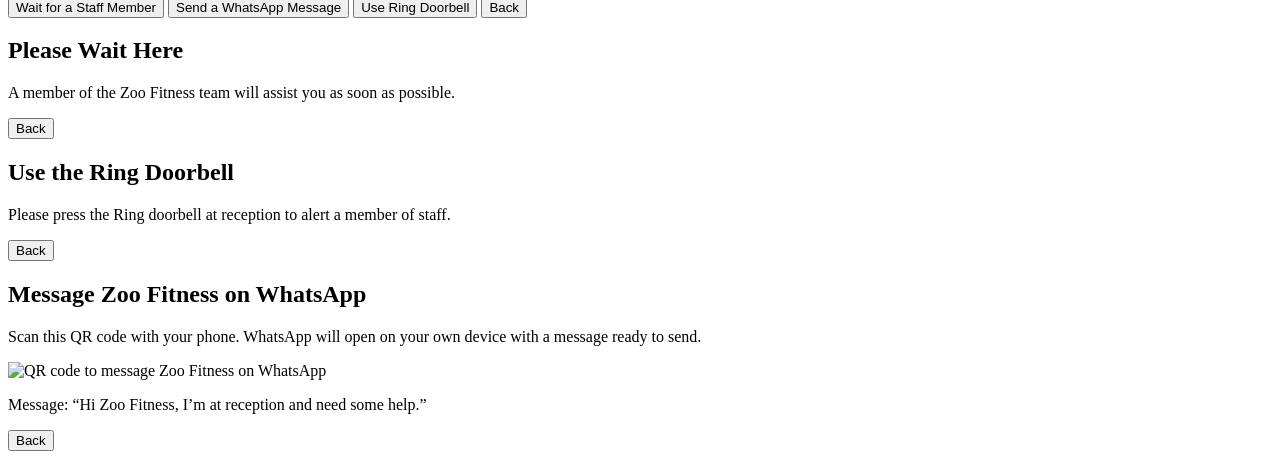
==== commit 59a25d52: "Rename index[1].html to index.html" ====
--- a/index.html
+++ b/index.html
@@ -9,7 +9,11 @@
 </head>
 <body>
   <main class="app">
-    <section id="home" class="screen active">
+    <section id="welcome" class="screen welcome-screen active" role="button" tabindex="0" aria-label="Zoo Fitness digital receptionist. Tap to get started.">
+      <img src="welcome-screen.png" alt="Zoo Fitness Digital Receptionist — Here to Help. Tap here to get started." class="welcome-image" />
+    </section>
+
+    <section id="home" class="screen">
       <img src="zoo-fitness-logo.jpeg" alt="Zoo Fitness logo" class="logo" />
       <h1>Welcome to Zoo Fitness</h1>
       <p class="ai-intro">I’m your digital receptionist.</p>
